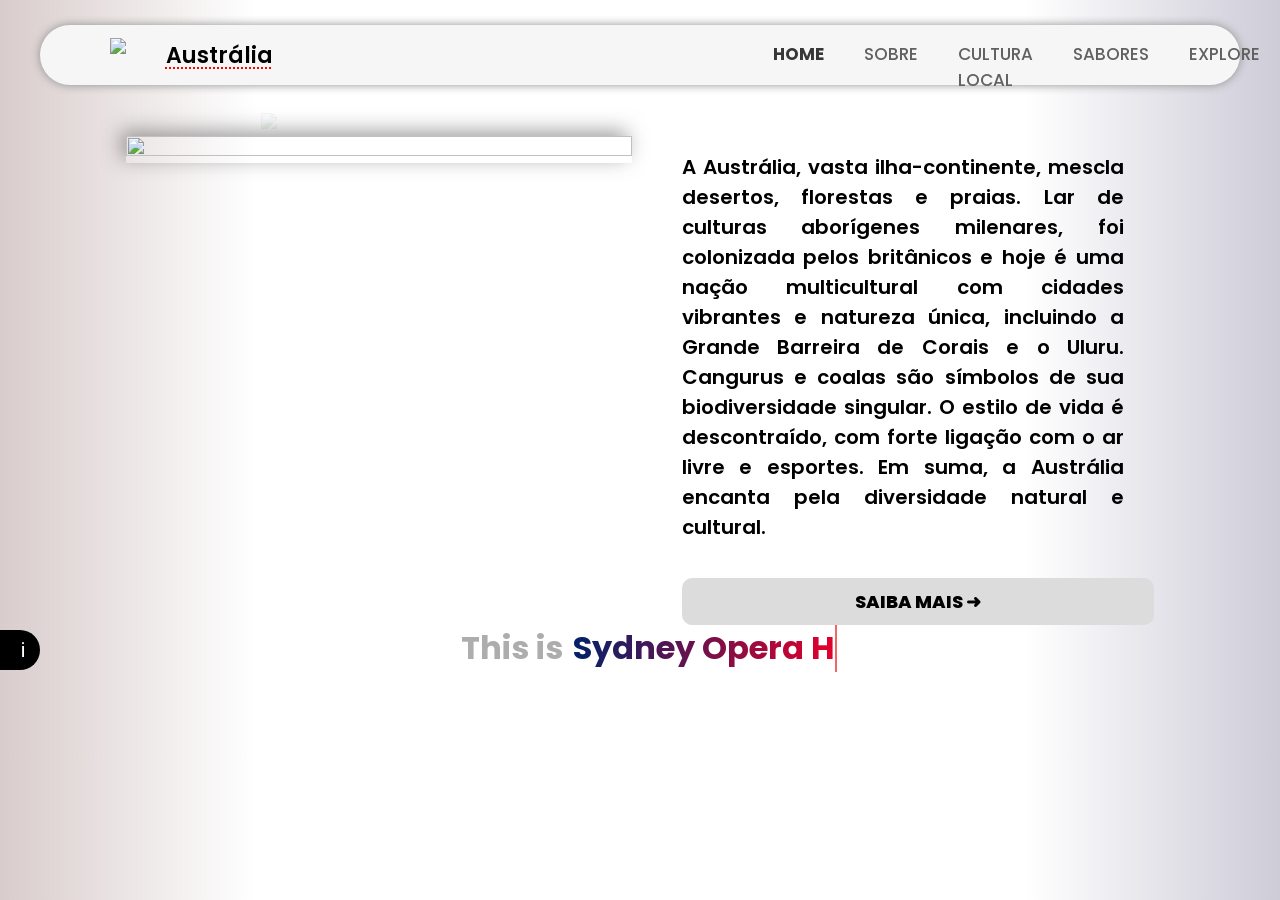
==== index.html @ 975e684a "alter css" ====
<!DOCTYPE html>

<html lang="pt-br">



<head>

    <meta charset="UTF-8">

    <meta name="viewport" content="width=device-width, initial-scale=1.0">

    <title>Home | Um mundo de aventuras</title>

    <link rel="icon" href="https://cdn-icons-png.flaticon.com/128/323/323367.png">

    <link rel="stylesheet" href="Style/home.css">

    <link rel="stylesheet" href="https://cdnjs.cloudflare.com/ajax/libs/aos/2.3.4/aos.css">

    <link rel="stylesheet" href="https://cdnjs.cloudflare.com/ajax/libs/animate.css/4.1.1/animate.min.css">

</head>



<body>



    <div class="botao-flutuante">i</div>

    <div class="balao-flutuante">Desenvolvido por Samuel Santos<br>Projeto Volta ao Mundo Copyright@2025</div>







    <nav>

        <img src="Images/LogoNav.png">



        <h1>Austrália</h1>

        <ul>

            <li><a style="color: rgb(55, 55, 55); font-weight: 700;" href="index.html">Home</a></li>

            <li><a href="Pages/sobre.html">Sobre</a></li>

            <li><a href="Pages/cultura.html">Cultura Local</a></li>

            <li><a href="Pages/sabores.html">Sabores</a></li>

            <li><a href="Pages/explore.html">Explore</a></li>

        </ul>

    </nav>



    <div class="all">

        <div style="pointer-events: none; user-select: none;">

            <img class="foco"
                src="https://static.vecteezy.com/ti/vetor-gratis/p1/3668495-doodle-freehand-drawing-of-australia-map-gratis-vetor.jpg">

        </div>



        <h1>

            This is<span class="typing"> </span>

        </h1>



        <div class="container">

            <div class="card1" data-aos="fade-right" data-aos-duration="1000">

                <img
                    src="https://australiancentre.com.br/wp-content/uploads/2020/06/original-95ba7bf3b1d31497abc528a3805ad2f0-768x512.jpeg">

            </div>



            <div class="card2" data-aos="fade-left" data-aos-duration="1000">

                <h2>A Austrália, vasta ilha-continente, mescla desertos, florestas e praias. Lar de culturas aborígenes

                    milenares, foi colonizada pelos britânicos e hoje é uma nação multicultural com cidades vibrantes e

                    natureza única, incluindo a Grande Barreira de Corais e o Uluru. Cangurus e coalas são símbolos de

                    sua biodiversidade singular. O estilo de vida é descontraído, com forte ligação com o ar livre e

                    esportes. Em suma, a Austrália encanta pela diversidade natural e cultural.</h2>



                <a class="saibamais" href="https://pt.m.wikipedia.org/wiki/Austr%C3%A1lia" target="_blank">SAIBA MAIS

                    ➜</a>

            </div>

        </div>





    </div>

</body>



<script src="https://cdnjs.cloudflare.com/ajax/libs/aos/2.3.4/aos.js"></script>

<script>

    AOS.init();

</script>



<script>

    document.addEventListener('contextmenu', function (e) {

        if (e.target.tagName === 'IMG') {

            e.preventDefault();

        }

    });

</script>







<script>

    const words = ["Sydney Opera House   ", "Great Barrier Reef  ", "Kangaroo Country    ", "Land of Sunshine    "];

    const typingElement = document.querySelector(".typing");

    let wordIndex = 0;

    let charIndex = 0;

    let isDeleting = false;



    function typeEffect() {

        const currentWord = words[wordIndex];

        const displayedText = currentWord.slice(0, charIndex);



        typingElement.textContent = displayedText;



        if (!isDeleting && charIndex < currentWord.length) {

            charIndex++;

            setTimeout(typeEffect, 80);

        } else if (isDeleting && charIndex > 0) {

            charIndex--;

            setTimeout(typeEffect, 50);

        } else {

            isDeleting = !isDeleting;

            if (!isDeleting) {

                wordIndex = (wordIndex + 1) % words.length;

            }

            setTimeout(typeEffect, 1000);

        }

    }



    typeEffect();
</script>



</html>
---- Style/home.css ----
@import url('https://fonts.googleapis.com/css2?family=Poppins:ital,wght@0,100;0,200;0,300;0,400;0,500;0,600;0,700;0,800;0,900;1,100;1,200;1,300;1,400;1,500;1,600;1,700;1,800;1,900&display=swap');



body {

    font-family: 'Poppins';

    background: linear-gradient(90deg, rgba(64, 0, 0, 0.2) 0%, rgba(255, 255, 255, 1) 20%, rgba(255, 255, 255, 1) 80%, rgba(8, 0, 59, 0.2) 100%);

    scroll-behavior: smooth;

}



nav {

    background-color: rgb(246, 246, 246);

    width: 95%;

    height: 60px;

    margin: 2% 2.5%;

    border-radius: 30px;

    box-shadow: 0px 0px 10px rgb(143, 143, 143);

    display: flex;

    animation: fadeIn;

    animation-duration: 1s;

}



nav img {

    margin: 13px 40px 13px 70px;

}



nav h1 {

    font-size: 22px;

    margin: 14px 100px 14px 0px;

    text-decoration: underline dotted rgb(255, 0, 0) 2px;

    text-underline-offset: 4px;

    transition: 0.5s;

    font-weight: 600;



}



nav h1:hover {

    transform: scale(1.05);

}



nav ul {

    list-style: none;

    display: flex;

    margin-left: 30%;

    gap: 40px;

}



nav ul li a {

    color: rgb(97, 97, 97);

    font-size: 17px;

    font-weight: 500;

    text-decoration: none;

    text-transform: uppercase;

    transition: 0.3s;

}



nav ul li a:hover {

    color: black;

    text-decoration: underline dotted blue 2px;

    text-underline-offset: 3px;

}



.foco {

    width: 60%;

    align-items: center;

    margin-left: 20%;

    pointer-events: auto;

    opacity: 10%;

}



.all h1 {

    position: absolute;

    top: 67%;

    left: 36%;

    color: rgb(173, 173, 173);

}



.all h1 span {

    background-image: linear-gradient(to right, rgb(1, 33, 105), rgb(228, 0, 43));

    -webkit-background-clip: text;

    background-clip: text;

    color: transparent;

}



.typing {

    position: absolute;

    margin-top: 0px;

    margin-left: 10px;

    border-right: 2px solid #f56565;

    white-space: nowrap;

    overflow: hidden;

    display: inline-block;

    animation: blink 0.7s step-end infinite;

}



.container {

    display: flex;

    justify-content: center;

    gap: 20px;

    margin-bottom: 10%;

}



.card1 {

    position: relative;

    width: 40%;

    height: 30%;

    overflow: hidden;

    box-shadow: -5px -5px 20px 0 rgba(65, 65, 65, 0.5);

}



.card1 img {

    width: 100%;

    height: 100%;

    display: block;

}



.card2 {

    position: relative;

    width: 35%;

    height: 30%;

    text-align: justify;

    padding: 0px 30px 50px;

    overflow: hidden;

}



.card2 h2 {

    font-weight: 600;

    font-size: 20px;

    margin-bottom: 8%;

}



.saibamais {

    position: absolute;

    background-color: gainsboro;

    font-weight: 800;

    padding: 10px;

    text-align: center;

    width: 90%;

    font-size: 18px;

    text-decoration: none;

    color: black;

    border-radius: 10px;

    transition: 0.5s;

}



.saibamais:hover {

    letter-spacing: 1px;

    background-color: rgb(158, 158, 158);

    color: black;

}



.botao-flutuante {

    animation: bounceInLeft;

    animation-duration: 1s;

    position: fixed;

    top: 70%;

    left: -115px;

    background-color: #000000;

    color: white;

    border-radius: 20px;

    width: 140px;

    height: 40px;

    padding-right: 15px;

    text-align: right;

    line-height: 40px;

    font-size: 20px;

    cursor: pointer;

}



.balao-flutuante {

    position: fixed;

    z-index: 1000;

    left: 60px;

    top: 69%;

    background-color: #333;

    color: white;

    padding: 10px;

    border-radius: 15px;

    font-size: 14px;

    white-space: nowrap;

    opacity: 0;

    visibility: hidden;

    transition: opacity 0.3s ease-in-out, visibility 0.3s ease-in-out;

}



.botao-flutuante:hover+.balao-flutuante {

    opacity: 1;

    visibility: visible;

}



.balao-flutuante::before {

    content: '';

    position: absolute;

    left: -10px;

    top: 50%;

    transform: translateY(-50%);

    border-top: 10px solid transparent;

    border-bottom: 10px solid transparent;

    border-right: 10px solid #333;

}
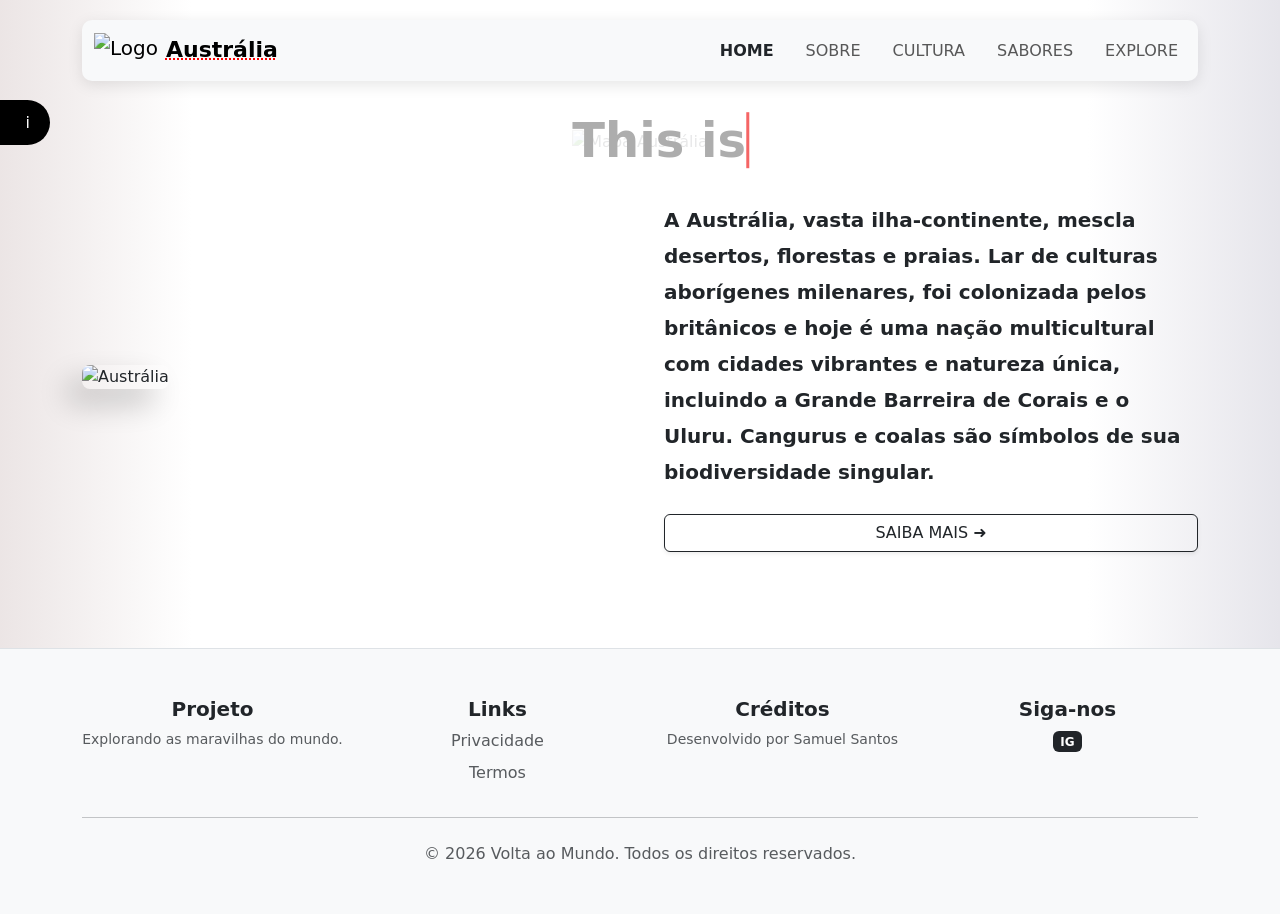
==== commit 9989bb8b: "ALTER Navbar" ====
--- a/index.html
+++ b/index.html
@@ -1,220 +1,165 @@
 <!DOCTYPE html>
+<html lang="pt-br">
 
-<html lang="pt-br">
+<head>
+    <meta charset="UTF-8">
+    <meta name="viewport" content="width=device-width, initial-scale=1.0">
+    <title>Home | Um mundo de aventuras</title>
+    <link rel="icon" href="https://cdn-icons-png.flaticon.com/128/323/323367.png">
+    <link rel="stylesheet" href="Style/home.css">
+    <link href="https://cdn.jsdelivr.net/npm/bootstrap@5.3.0/dist/css/bootstrap.min.css" rel="stylesheet">
+    <link rel="stylesheet" href="https://cdnjs.cloudflare.com/ajax/libs/aos/2.3.4/aos.css">
+    <link rel="stylesheet" href="https://cdnjs.cloudflare.com/ajax/libs/animate.css/4.1.1/animate.min.css">
+    <link href="https://fonts.googleapis.com/css2?family=Poppins:wght@300;400;600;700&display=swap" rel="stylesheet">
+
+    
+</head>
+
+<body>
+
+    <div class="botao-flutuante animate__animated animate__bounceInLeft" data-bs-toggle="modal"
+        data-bs-target="#infoModal">i</div>
+
+    <div class="container">
+        <nav class="navbar navbar-expand-lg custom-nav animate__animated animate__fadeIn">
+            <div class="container-fluid">
+                <a class="navbar-brand d-flex align-items-center" href="#">
+                    <img src="https://cdn-icons-png.flaticon.com/128/323/323367.png" alt="Logo" height="35"
+                        class="me-2">
+                    <h1>Austrália</h1>
+                </a>
+                <button class="navbar-toggler border-0" type="button" data-bs-toggle="collapse"
+                    data-bs-target="#navbarNav">
+                    <span class="navbar-toggler-icon"></span>
+                </button>
+                <div class="collapse navbar-collapse" id="navbarNav">
+                    <ul class="navbar-nav ms-auto gap-3">
+                        <li class="nav-item"><a class="nav-link fw-bold text-dark" href="index.html">HOME</a></li>
+                        <li class="nav-item"><a class="nav-link" href="Pages/sobre.html">SOBRE</a></li>
+                        <li class="nav-item"><a class="nav-link" href="Pages/cultura.html">CULTURA</a></li>
+                        <li class="nav-item"><a class="nav-link" href="Pages/sobre.html">SABORES</a></li>
+                        <li class="nav-item"><a class="nav-link" href="Pages/explore.html">EXPLORE</a></li>
+                    </ul>
+                </div>
+            </div>
+        </nav>
 
 
 
-<head>
+        <div class="container text-center my-5">
+            <div class="position-relative d-inline-block">
 
-    <meta charset="UTF-8">
+                <img class="foco-mapa img-fluid"
+                    src="https://static.vecteezy.com/ti/vetor-gratis/p1/3668495-doodle-freehand-drawing-of-australia-map-gratis-vetor.jpg"
+                    alt="Mapa Austrália" style="opacity: 0.1;">
 
-    <meta name="viewport" content="width=device-width, initial-scale=1.0">
+                <div class="position-absolute top-50 start-50 translate-middle w-100">
+                    <h1 class="typing-box m-0">
+                        This is <span class="typing"></span>
+                    </h1>
+                </div>
 
-    <title>Home | Um mundo de aventuras</title>
-
-    <link rel="icon" href="https://cdn-icons-png.flaticon.com/128/323/323367.png">
-
-    <link rel="stylesheet" href="Style/home.css">
-
-    <link rel="stylesheet" href="https://cdnjs.cloudflare.com/ajax/libs/aos/2.3.4/aos.css">
-
-    <link rel="stylesheet" href="https://cdnjs.cloudflare.com/ajax/libs/animate.css/4.1.1/animate.min.css">
-
-</head>
-
-
-
-<body>
-
-
-
-    <div class="botao-flutuante">i</div>
-
-    <div class="balao-flutuante">Desenvolvido por Samuel Santos<br>Projeto Volta ao Mundo Copyright@2025</div>
-
-
-
-
-
-
-
-    <nav>
-
-        <img src="Images/LogoNav.png">
-
-
-
-        <h1>Austrália</h1>
-
-        <ul>
-
-            <li><a style="color: rgb(55, 55, 55); font-weight: 700;" href="index.html">Home</a></li>
-
-            <li><a href="Pages/sobre.html">Sobre</a></li>
-
-            <li><a href="Pages/cultura.html">Cultura Local</a></li>
-
-            <li><a href="Pages/sabores.html">Sabores</a></li>
-
-            <li><a href="Pages/explore.html">Explore</a></li>
-
-        </ul>
-
-    </nav>
-
-
-
-    <div class="all">
-
-        <div style="pointer-events: none; user-select: none;">
-
-            <img class="foco"
-                src="https://static.vecteezy.com/ti/vetor-gratis/p1/3668495-doodle-freehand-drawing-of-australia-map-gratis-vetor.jpg">
-
+            </div>
         </div>
 
-
-
-        <h1>
-
-            This is<span class="typing"> </span>
-
-        </h1>
-
-
-
-        <div class="container">
-
-            <div class="card1" data-aos="fade-right" data-aos-duration="1000">
-
-                <img
-                    src="https://australiancentre.com.br/wp-content/uploads/2020/06/original-95ba7bf3b1d31497abc528a3805ad2f0-768x512.jpeg">
-
+        <div class="row align-items-center g-5 mt-24 pb-5">
+            <div class="col-lg-6" data-aos="fade-right">
+                <img src="https://australiancentre.com.br/wp-content/uploads/2020/06/original-95ba7bf3b1d31497abc528a3805ad2f0-768x512.jpeg"
+                    class="img-fluid card1-img" alt="Austrália">
             </div>
-
-
-
-            <div class="card2" data-aos="fade-left" data-aos-duration="1000">
-
-                <h2>A Austrália, vasta ilha-continente, mescla desertos, florestas e praias. Lar de culturas aborígenes
-
+            <div class="col-lg-6" data-aos="fade-left">
+                <h2 class="h5 fw-semibold text-justify mb-4" style="line-height: 1.8;">
+                    A Austrália, vasta ilha-continente, mescla desertos, florestas e praias. Lar de culturas aborígenes
                     milenares, foi colonizada pelos britânicos e hoje é uma nação multicultural com cidades vibrantes e
-
                     natureza única, incluindo a Grande Barreira de Corais e o Uluru. Cangurus e coalas são símbolos de
-
-                    sua biodiversidade singular. O estilo de vida é descontraído, com forte ligação com o ar livre e
-
-                    esportes. Em suma, a Austrália encanta pela diversidade natural e cultural.</h2>
-
-
-
-                <a class="saibamais" href="https://pt.m.wikipedia.org/wiki/Austr%C3%A1lia" target="_blank">SAIBA MAIS
-
-                    ➜</a>
-
+                    sua biodiversidade singular.
+                </h2>
+                <a class="btn btn-outline-dark w-100 shadow-sm" href="https://pt.m.wikipedia.org/wiki/Austr%C3%A1lia"
+                    target="_blank">
+                    SAIBA MAIS ➜
+                </a>
             </div>
-
         </div>
-
-
-
 
 
     </div>
 
+    <footer class="py-5 mt-5">
+        <div class="container text-center">
+            <div class="row row-cols-1 row-cols-sm-2 row-cols-md-4 g-4">
+                <div class="col">
+                    <h5 class="fw-bold">Projeto</h5>
+                    <p class="small text-muted">Explorando as maravilhas do mundo.</p>
+                </div>
+                <div class="col">
+                    <h5 class="fw-bold">Links</h5>
+                    <ul class="nav flex-column">
+                        <li class="nav-item mb-2"><a href="https://policies.google.com/privacy?hl=pt-BR" target="_blank" class="nav-link p-0 text-muted">Privacidade</a></li>
+                        <li class="nav-item mb-2"><a href="https://policies.google.com/terms?hl=pt-BR" target="_blank" class="nav-link p-0 text-muted">Termos</a></li>
+                    </ul>
+                </div>
+                <div class="col">
+                    <h5 class="fw-bold">Créditos</h5>
+                    <p class="small text-muted">Desenvolvido por Samuel Santos</p>
+                </div>
+                <div class="col">
+                    <h5 class="fw-bold">Siga-nos</h5>
+                    <div class="d-flex justify-content-center gap-3">
+                        <a style="text-decoration: none;" href="https://instagram.com/australia" target="_blank"><span class="badge bg-dark">IG</span></a> 
+                    </div>
+                </div>
+            </div>
+            <hr class="my-4">
+            <p class="text-muted mb-0">&copy; 2026 Volta ao Mundo. Todos os direitos reservados.</p>
+        </div>
+    </footer>
+
+    <div class="modal fade" id="infoModal" tabindex="-1">
+        <div class="modal-dialog modal-dialog-centered">
+            <div class="modal-content rounded-4 border-0 shadow">
+                <div class="modal-header border-0">
+                    <h5 class="modal-title fw-bold">Informações do Projeto</h5>
+                    <button type="button" class="btn-close" data-bs-dismiss="modal"></button>
+                </div>
+                <div class="modal-body text-center p-4">
+                    <img src="https://cdn-icons-png.flaticon.com/128/323/323367.png" height="60" class="mb-3">
+                    <p><strong>Desenvolvido por:</strong> Samuel Santos</p>
+                    <p class="text-muted">Projeto focado em demonstrar a beleza e cultura da Austrália utilizando
+                        tecnologias modernas.</p>
+                    <div class="alert alert-info py-2 small">Copyright @ 2026 - Volta ao Mundo</div>
+                </div>
+            </div>
+        </div>
+    </div>
+
+    <script src="https://cdn.jsdelivr.net/npm/bootstrap@5.3.0/dist/js/bootstrap.bundle.min.js"></script>
+    <script src="https://cdnjs.cloudflare.com/ajax/libs/aos/2.3.4/aos.js"></script>
+    <script>
+        AOS.init({ duration: 1000, once: true });
+        document.addEventListener('contextmenu', e => e.target.tagName === 'IMG' && e.preventDefault());
+
+        // Typing Effect
+        const words = ["Sydney Opera House", "Great Barrier Reef", "Kangaroo Country", "Land of Sunshine"];
+        const typingElement = document.querySelector(".typing");
+        let wordIndex = 0, charIndex = 0, isDeleting = false;
+
+        function typeEffect() {
+            const currentWord = words[wordIndex];
+            typingElement.textContent = currentWord.slice(0, charIndex);
+            if (!isDeleting && charIndex < currentWord.length) {
+                charIndex++;
+                setTimeout(typeEffect, 100);
+            } else if (isDeleting && charIndex > 0) {
+                charIndex--;
+                setTimeout(typeEffect, 50);
+            } else {
+                isDeleting = !isDeleting;
+                if (!isDeleting) wordIndex = (wordIndex + 1) % words.length;
+                setTimeout(typeEffect, 1200);
+            }
+        }
+        typeEffect();
+    </script>
 </body>
 
-
-
-<script src="https://cdnjs.cloudflare.com/ajax/libs/aos/2.3.4/aos.js"></script>
-
-<script>
-
-    AOS.init();
-
-</script>
-
-
-
-<script>
-
-    document.addEventListener('contextmenu', function (e) {
-
-        if (e.target.tagName === 'IMG') {
-
-            e.preventDefault();
-
-        }
-
-    });
-
-</script>
-
-
-
-
-
-
-
-<script>
-
-    const words = ["Sydney Opera House   ", "Great Barrier Reef  ", "Kangaroo Country    ", "Land of Sunshine    "];
-
-    const typingElement = document.querySelector(".typing");
-
-    let wordIndex = 0;
-
-    let charIndex = 0;
-
-    let isDeleting = false;
-
-
-
-    function typeEffect() {
-
-        const currentWord = words[wordIndex];
-
-        const displayedText = currentWord.slice(0, charIndex);
-
-
-
-        typingElement.textContent = displayedText;
-
-
-
-        if (!isDeleting && charIndex < currentWord.length) {
-
-            charIndex++;
-
-            setTimeout(typeEffect, 80);
-
-        } else if (isDeleting && charIndex > 0) {
-
-            charIndex--;
-
-            setTimeout(typeEffect, 50);
-
-        } else {
-
-            isDeleting = !isDeleting;
-
-            if (!isDeleting) {
-
-                wordIndex = (wordIndex + 1) % words.length;
-
-            }
-
-            setTimeout(typeEffect, 1000);
-
-        }
-
-    }
-
-
-
-    typeEffect();
-</script>
-
-
-
 </html>
--- a/Style/home.css
+++ b/Style/home.css
@@ -1,395 +1,88 @@
-@import url('https://fonts.googleapis.com/css2?family=Poppins:ital,wght@0,100;0,200;0,300;0,400;0,500;0,600;0,700;0,800;0,900;1,100;1,200;1,300;1,400;1,500;1,600;1,700;1,800;1,900&display=swap');
+body {
+    font-family: 'Poppins', sans-serif;
+    background: linear-gradient(90deg,
+            rgba(64, 0, 0, 0.1) 0%,
+            rgba(255, 255, 255, 1) 15%,
+            rgba(255, 255, 255, 1) 85%,
+            rgba(8, 0, 59, 0.1) 100%);
+    background-attachment: fixed;
+    min-height: 100vh;
+    
+}
+@media (max-width: 768px) {
+    body {
+        
+        background-color: #012169;
+    }
+    .container{
+        max-width: 90%;
+    }
+}
 
-
-
-body {
-
-    font-family: 'Poppins';
-
-    background: linear-gradient(90deg, rgba(64, 0, 0, 0.2) 0%, rgba(255, 255, 255, 1) 20%, rgba(255, 255, 255, 1) 80%, rgba(8, 0, 59, 0.2) 100%);
-
-    scroll-behavior: smooth;
-
+.custom-nav {
+    background-color: #f8f9fa;
+    border-radius: 10px;
+    box-shadow: 0 4px 15px rgba(0, 0, 0, 0.1);
+    margin-top: 20px;
+    padding: 0.8rem 2rem;
 }
 
 
+.navbar-brand h1 {
+    font-size: 22px;
+    margin: 0;
+    font-weight: 700;
+    text-decoration: underline dotted red 2px;
+}
+.foco-mapa {
+    opacity: 0.1;
+    margin: 0 auto;
+}
 
-nav {
+.typing-box {
+    font-size: clamp(1.5rem, 5vw, 3rem);
+    color: #adadad;
+    font-weight: 700;
+    white-space: nowrap;
+}
 
-    background-color: rgb(246, 246, 246);
+.typing {
+    background-image: linear-gradient(to right, #012169, #e4002b);
+    -webkit-background-clip: text;
+    background-clip: text;
+    color: transparent;
+    border-right: 3px solid #f56565;
+}
 
-    width: 95%;
-
-    height: 60px;
-
-    margin: 2% 2.5%;
-
-    border-radius: 30px;
-
-    box-shadow: 0px 0px 10px rgb(143, 143, 143);
-
-    display: flex;
-
-    animation: fadeIn;
-
-    animation-duration: 1s;
-
+.card1-img {
+    box-shadow: -15px 15px 30px rgba(0, 0, 0, 0.2);
+    border-radius: 8px;
+    transition: 0.4s;
 }
 
 
-
-nav img {
-
-    margin: 13px 40px 13px 70px;
-
+.botao-flutuante {
+    position: fixed;
+    top: 100px;
+    left: -90px;
+    background: #000;
+    color: #fff;
+    width: 140px;
+    height: 45px;
+    border-radius: 0 25px 25px 0;
+    text-align: right;
+    padding-right: 20px;
+    line-height: 45px;
+    cursor: pointer;
+    z-index: 1050;
+    transition: 0.3s;
 }
 
-
-
-nav h1 {
-
-    font-size: 22px;
-
-    margin: 14px 100px 14px 0px;
-
-    text-decoration: underline dotted rgb(255, 0, 0) 2px;
-
-    text-underline-offset: 4px;
-
-    transition: 0.5s;
-
-    font-weight: 600;
-
-
-
+.botao-flutuante:hover {
+    left: -80px;
 }
 
-
-
-nav h1:hover {
-
-    transform: scale(1.05);
-
-}
-
-
-
-nav ul {
-
-    list-style: none;
-
-    display: flex;
-
-    margin-left: 30%;
-
-    gap: 40px;
-
-}
-
-
-
-nav ul li a {
-
-    color: rgb(97, 97, 97);
-
-    font-size: 17px;
-
-    font-weight: 500;
-
-    text-decoration: none;
-
-    text-transform: uppercase;
-
-    transition: 0.3s;
-
-}
-
-
-
-nav ul li a:hover {
-
-    color: black;
-
-    text-decoration: underline dotted blue 2px;
-
-    text-underline-offset: 3px;
-
-}
-
-
-
-.foco {
-
-    width: 60%;
-
-    align-items: center;
-
-    margin-left: 20%;
-
-    pointer-events: auto;
-
-    opacity: 10%;
-
-}
-
-
-
-.all h1 {
-
-    position: absolute;
-
-    top: 67%;
-
-    left: 36%;
-
-    color: rgb(173, 173, 173);
-
-}
-
-
-
-.all h1 span {
-
-    background-image: linear-gradient(to right, rgb(1, 33, 105), rgb(228, 0, 43));
-
-    -webkit-background-clip: text;
-
-    background-clip: text;
-
-    color: transparent;
-
-}
-
-
-
-.typing {
-
-    position: absolute;
-
-    margin-top: 0px;
-
-    margin-left: 10px;
-
-    border-right: 2px solid #f56565;
-
-    white-space: nowrap;
-
-    overflow: hidden;
-
-    display: inline-block;
-
-    animation: blink 0.7s step-end infinite;
-
-}
-
-
-
-.container {
-
-    display: flex;
-
-    justify-content: center;
-
-    gap: 20px;
-
-    margin-bottom: 10%;
-
-}
-
-
-
-.card1 {
-
-    position: relative;
-
-    width: 40%;
-
-    height: 30%;
-
-    overflow: hidden;
-
-    box-shadow: -5px -5px 20px 0 rgba(65, 65, 65, 0.5);
-
-}
-
-
-
-.card1 img {
-
-    width: 100%;
-
-    height: 100%;
-
-    display: block;
-
-}
-
-
-
-.card2 {
-
-    position: relative;
-
-    width: 35%;
-
-    height: 30%;
-
-    text-align: justify;
-
-    padding: 0px 30px 50px;
-
-    overflow: hidden;
-
-}
-
-
-
-.card2 h2 {
-
-    font-weight: 600;
-
-    font-size: 20px;
-
-    margin-bottom: 8%;
-
-}
-
-
-
-.saibamais {
-
-    position: absolute;
-
-    background-color: gainsboro;
-
-    font-weight: 800;
-
-    padding: 10px;
-
-    text-align: center;
-
-    width: 90%;
-
-    font-size: 18px;
-
-    text-decoration: none;
-
-    color: black;
-
-    border-radius: 10px;
-
-    transition: 0.5s;
-
-}
-
-
-
-.saibamais:hover {
-
-    letter-spacing: 1px;
-
-    background-color: rgb(158, 158, 158);
-
-    color: black;
-
-}
-
-
-
-.botao-flutuante {
-
-    animation: bounceInLeft;
-
-    animation-duration: 1s;
-
-    position: fixed;
-
-    top: 70%;
-
-    left: -115px;
-
-    background-color: #000000;
-
-    color: white;
-
-    border-radius: 20px;
-
-    width: 140px;
-
-    height: 40px;
-
-    padding-right: 15px;
-
-    text-align: right;
-
-    line-height: 40px;
-
-    font-size: 20px;
-
-    cursor: pointer;
-
-}
-
-
-
-.balao-flutuante {
-
-    position: fixed;
-
-    z-index: 1000;
-
-    left: 60px;
-
-    top: 69%;
-
-    background-color: #333;
-
-    color: white;
-
-    padding: 10px;
-
-    border-radius: 15px;
-
-    font-size: 14px;
-
-    white-space: nowrap;
-
-    opacity: 0;
-
-    visibility: hidden;
-
-    transition: opacity 0.3s ease-in-out, visibility 0.3s ease-in-out;
-
-}
-
-
-
-.botao-flutuante:hover+.balao-flutuante {
-
-    opacity: 1;
-
-    visibility: visible;
-
-}
-
-
-
-.balao-flutuante::before {
-
-    content: '';
-
-    position: absolute;
-
-    left: -10px;
-
-    top: 50%;
-
-    transform: translateY(-50%);
-
-    border-top: 10px solid transparent;
-
-    border-bottom: 10px solid transparent;
-
-    border-right: 10px solid #333;
-
+footer {
+    background: #f8f9fa;
+    border-top: 1px solid #dee2e6;
 }
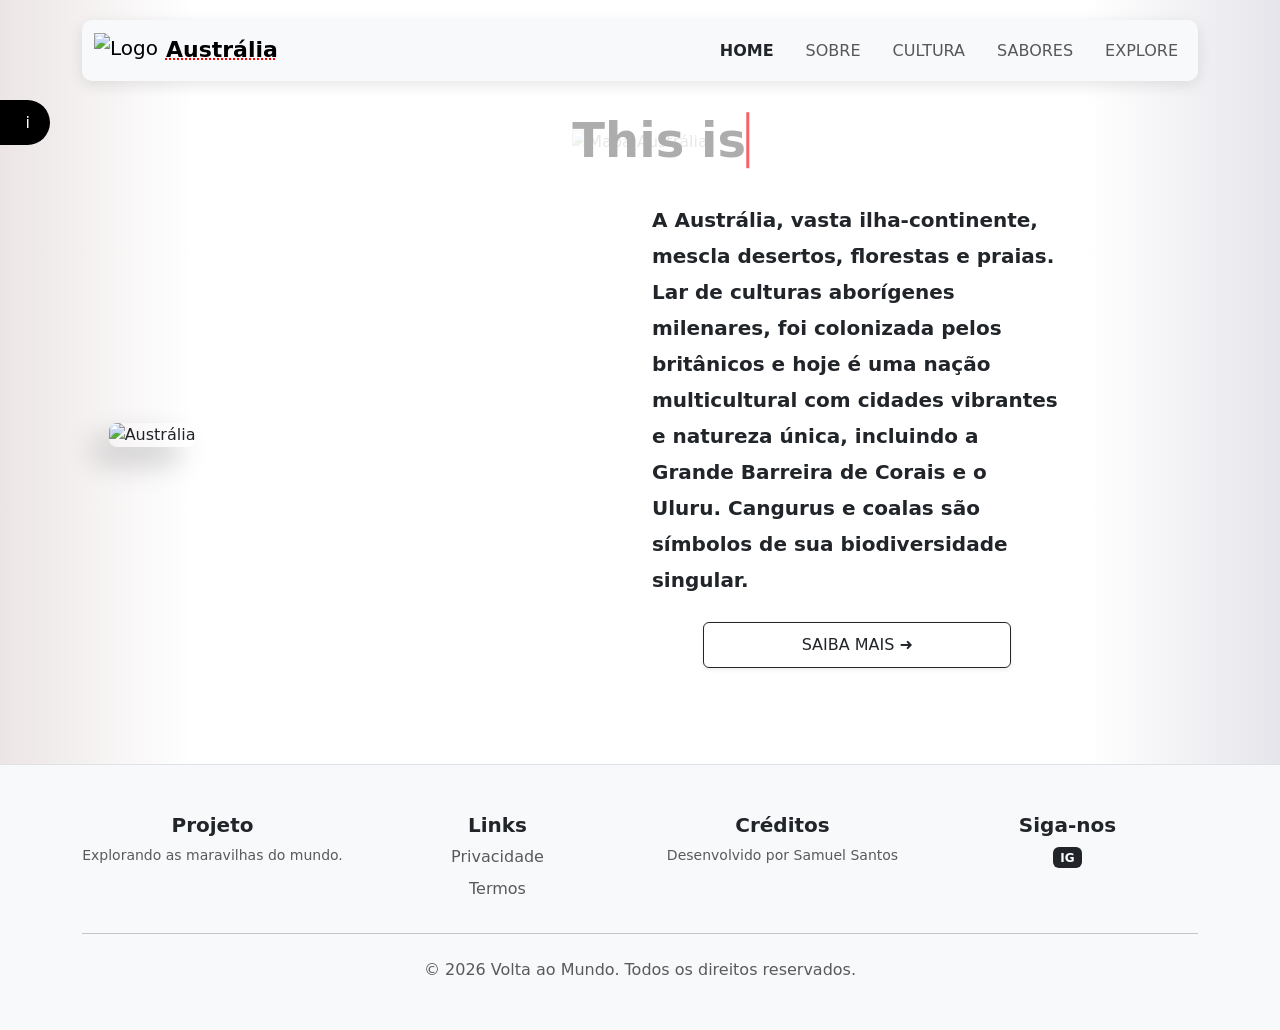
==== commit 30cf2b8c: "alter image" ====
--- a/index.html
+++ b/index.html
@@ -12,7 +12,7 @@
     <link rel="stylesheet" href="https://cdnjs.cloudflare.com/ajax/libs/animate.css/4.1.1/animate.min.css">
     <link href="https://fonts.googleapis.com/css2?family=Poppins:wght@300;400;600;700&display=swap" rel="stylesheet">
 
-    
+
 </head>
 
 <body>
@@ -37,49 +37,54 @@
                         <li class="nav-item"><a class="nav-link fw-bold text-dark" href="index.html">HOME</a></li>
                         <li class="nav-item"><a class="nav-link" href="Pages/sobre.html">SOBRE</a></li>
                         <li class="nav-item"><a class="nav-link" href="Pages/cultura.html">CULTURA</a></li>
-                        <li class="nav-item"><a class="nav-link" href="Pages/sobre.html">SABORES</a></li>
+                        <li class="nav-item"><a class="nav-link" href="Pages/sabores.html">SABORES</a></li>
                         <li class="nav-item"><a class="nav-link" href="Pages/explore.html">EXPLORE</a></li>
                     </ul>
                 </div>
             </div>
         </nav>
+    </div>
 
 
 
-        <div class="container text-center my-5">
-            <div class="position-relative d-inline-block">
+    <div class="container text-center my-5">
+        <div class="position-relative d-inline-block">
 
-                <img class="foco-mapa img-fluid"
-                    src="https://static.vecteezy.com/ti/vetor-gratis/p1/3668495-doodle-freehand-drawing-of-australia-map-gratis-vetor.jpg"
-                    alt="Mapa Austrália" style="opacity: 0.1;">
+            <img class="foco-mapa img-fluid"
+                src="https://static.vecteezy.com/ti/vetor-gratis/p1/3668495-doodle-freehand-drawing-of-australia-map-gratis-vetor.jpg"
+                alt="Mapa Austrália" style="opacity: 0.1;">
 
-                <div class="position-absolute top-50 start-50 translate-middle w-100">
-                    <h1 class="typing-box m-0">
-                        This is <span class="typing"></span>
-                    </h1>
-                </div>
+            <div class="position-absolute top-50 start-50 translate-middle w-100">
+                <h1 class="typing-box m-0">
+                    This is <span class="typing"></span>
+                </h1>
+            </div>
 
-            </div>
         </div>
+    </div>
 
-        <div class="row align-items-center g-5 mt-24 pb-5">
-            <div class="col-lg-6" data-aos="fade-right">
-                <img src="https://australiancentre.com.br/wp-content/uploads/2020/06/original-95ba7bf3b1d31497abc528a3805ad2f0-768x512.jpeg"
-                    class="img-fluid card1-img" alt="Austrália">
-            </div>
-            <div class="col-lg-6" data-aos="fade-left">
-                <h2 class="h5 fw-semibold text-justify mb-4" style="line-height: 1.8;">
-                    A Austrália, vasta ilha-continente, mescla desertos, florestas e praias. Lar de culturas aborígenes
-                    milenares, foi colonizada pelos britânicos e hoje é uma nação multicultural com cidades vibrantes e
-                    natureza única, incluindo a Grande Barreira de Corais e o Uluru. Cangurus e coalas são símbolos de
-                    sua biodiversidade singular.
-                </h2>
-                <a class="btn btn-outline-dark w-100 shadow-sm" href="https://pt.m.wikipedia.org/wiki/Austr%C3%A1lia"
-                    target="_blank">
-                    SAIBA MAIS ➜
-                </a>
-            </div>
+    <div class="row align-items-center g-4 mt-24 pb-5">
+        <div class="col-md-1"></div>
+        <div class="col-md-4" data-aos="fade-right">
+            <img src="https://australiancentre.com.br/wp-content/uploads/2020/06/original-95ba7bf3b1d31497abc528a3805ad2f0-768x512.jpeg"
+                class="img-fluid card1-img" alt="Austrália">
         </div>
+        
+        <div class="col-md-1"></div>
+        <div class="col-md-4" data-aos="fade-left">
+            <h2 class="h5 fw-semibold text-justify mb-4" style="line-height: 1.8;">
+                A Austrália, vasta ilha-continente, mescla desertos, florestas e praias. Lar de culturas aborígenes
+                milenares, foi colonizada pelos britânicos e hoje é uma nação multicultural com cidades vibrantes e
+                natureza única, incluindo a Grande Barreira de Corais e o Uluru. Cangurus e coalas são símbolos de
+                sua biodiversidade singular.
+            </h2>
+            <a class="btn btn-outline-dark w-75 shadow-sm" style="margin-left: 12.5%; padding: 10px 0px;" href="https://pt.m.wikipedia.org/wiki/Austr%C3%A1lia"
+                target="_blank">
+                SAIBA MAIS ➜
+            </a>
+        </div>
+        <div class="col-md-1"></div>
+    </div>
 
 
     </div>
@@ -94,8 +99,10 @@
                 <div class="col">
                     <h5 class="fw-bold">Links</h5>
                     <ul class="nav flex-column">
-                        <li class="nav-item mb-2"><a href="https://policies.google.com/privacy?hl=pt-BR" target="_blank" class="nav-link p-0 text-muted">Privacidade</a></li>
-                        <li class="nav-item mb-2"><a href="https://policies.google.com/terms?hl=pt-BR" target="_blank" class="nav-link p-0 text-muted">Termos</a></li>
+                        <li class="nav-item mb-2"><a href="https://policies.google.com/privacy?hl=pt-BR" target="_blank"
+                                class="nav-link p-0 text-muted">Privacidade</a></li>
+                        <li class="nav-item mb-2"><a href="https://policies.google.com/terms?hl=pt-BR" target="_blank"
+                                class="nav-link p-0 text-muted">Termos</a></li>
                     </ul>
                 </div>
                 <div class="col">
@@ -105,7 +112,8 @@
                 <div class="col">
                     <h5 class="fw-bold">Siga-nos</h5>
                     <div class="d-flex justify-content-center gap-3">
-                        <a style="text-decoration: none;" href="https://instagram.com/australia" target="_blank"><span class="badge bg-dark">IG</span></a> 
+                        <a style="text-decoration: none;" href="https://instagram.com/australia" target="_blank"><span
+                                class="badge bg-dark">IG</span></a>
                     </div>
                 </div>
             </div>
